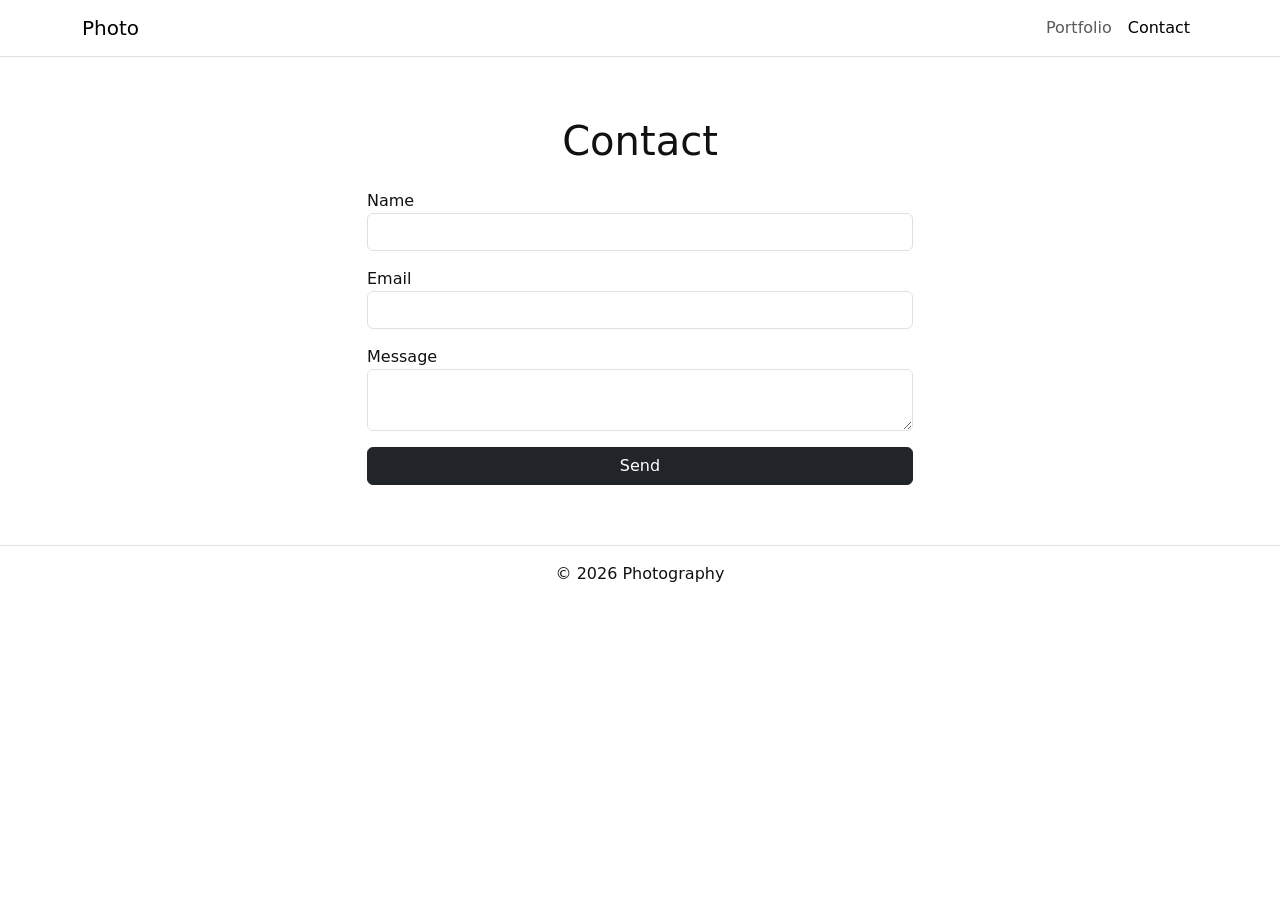
==== contact.html @ 201aeb14 "code" ====
<!DOCTYPE html>
<html lang="en">
<head>
  <meta charset="UTF-8">
  <title>Contact</title>

  <link href="https://cdn.jsdelivr.net/npm/bootstrap@5.3.0/dist/css/bootstrap.min.css" rel="stylesheet">
  <link rel="stylesheet" href="css/style.css">
</head>

<body>

<!-- Same navbar -->
<nav class="navbar navbar-expand-lg bg-white border-bottom">
  <div class="container">
    <a class="navbar-brand" href="index.html">Photo</a>

    <button class="navbar-toggler" data-bs-toggle="collapse" data-bs-target="#nav">
      ☰
    </button>

    <div class="collapse navbar-collapse" id="nav">
      <ul class="navbar-nav ms-auto">
        <li class="nav-item">
          <a class="nav-link" href="portfolio.html">Portfolio</a>
        </li>
        <li class="nav-item">
          <a class="nav-link active" href="contact.html">Contact</a>
        </li>
      </ul>
    </div>
  </div>
</nav>

<main>

<section class="section">
  <div class="container">
    <h1 class="text-center">Contact</h1>

    <div class="row justify-content-center mt-4">
      <div class="col-md-6">

        <form>
          <div class="mb-3">
            <label>Name</label>
            <input type="text" class="form-control">
          </div>

          <div class="mb-3">
            <label>Email</label>
            <input type="email" class="form-control">
          </div>

          <div class="mb-3">
            <label>Message</label>
            <textarea class="form-control"></textarea>
          </div>

          <button class="btn btn-dark w-100">Send</button>
        </form>

      </div>
    </div>
  </div>
</section>

</main>

<footer class="text-center p-3 border-top">
  <p>© 2026 Photography</p>
</footer>

</body>
</html>
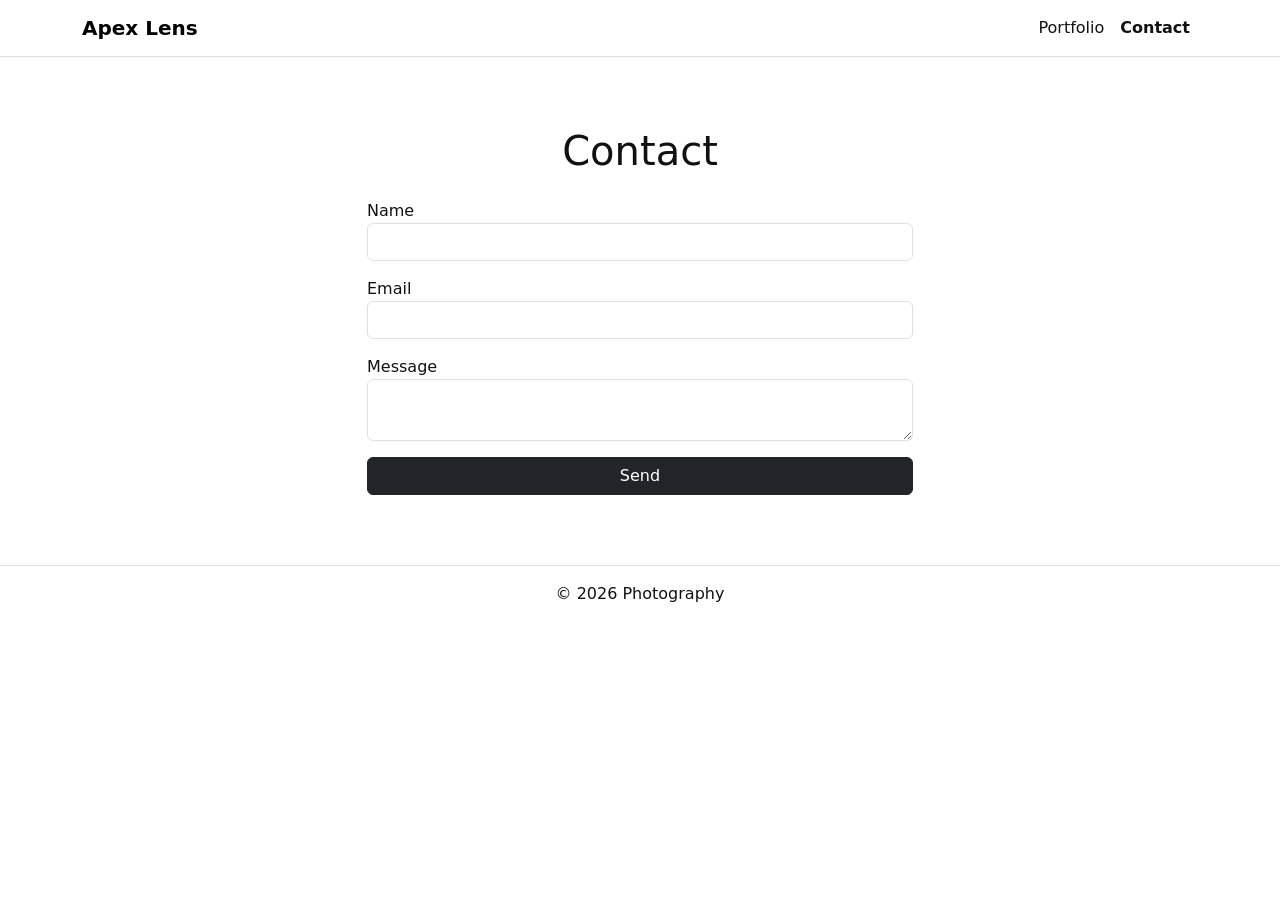
==== commit 9f5b3147: "final" ====
--- a/contact.html
+++ b/contact.html
@@ -13,7 +13,7 @@
 <!-- Same navbar -->
 <nav class="navbar navbar-expand-lg bg-white border-bottom">
   <div class="container">
-    <a class="navbar-brand" href="index.html">Photo</a>
+    <a class="navbar-brand" href="index.html">Apex Lens</a>
 
     <button class="navbar-toggler" data-bs-toggle="collapse" data-bs-target="#nav">
       ☰
--- a/css/style.css
+++ b/css/style.css
@@ -0,0 +1,87 @@
+/* Base theme */
+:root {
+  --bs-primary: #000;
+  --bs-body-bg: #fff;
+  --bs-body-color: #111;
+}
+
+/* Prevent weird spacing issues */
+body {
+  background: var(--bs-body-bg);
+  color: var(--bs-body-color);
+}
+
+/* Navbar */
+.navbar {
+  background-color: #fff !important;
+}
+
+.navbar-brand {
+  font-weight: 700;
+}
+
+.nav-link {
+  color: #111 !important;
+  transition: opacity 0.2s ease;
+}
+
+.nav-link:hover {
+  opacity: 0.7;
+}
+
+.nav-link.active {
+  font-weight: 600;
+}
+
+/* Sections */
+.section {
+  padding: 70px 0;
+}
+
+/* Images (global safety fix for Bootstrap layouts) */
+img {
+  max-width: 100%;
+  height: auto;
+  display: block;
+}
+
+/* Hero image (optional but useful) */
+.hero-img {
+  width: 100%;
+  max-width: 700px;
+  border-radius: 10px;
+  object-fit: cover;
+}
+
+/* Gallery images */
+.gallery-img {
+  width: 100%;
+  aspect-ratio: 4 / 3;
+  object-fit: cover;
+  border-radius: 8px;
+  transition: transform 0.3s ease;
+}
+
+.gallery-img:hover {
+  transform: scale(1.03);
+}
+
+/* Footer */
+footer {
+  background: #fff;
+  border-top: 1px solid #eee;
+}
+
+.img-box {
+  width: 100%;
+  aspect-ratio: 4 / 3;
+  overflow: hidden;
+  border-radius: 8px;
+}
+
+.img-box img {
+  width: 100%;
+  height: 100%;
+  object-fit: cover;
+  display: block;
+}
